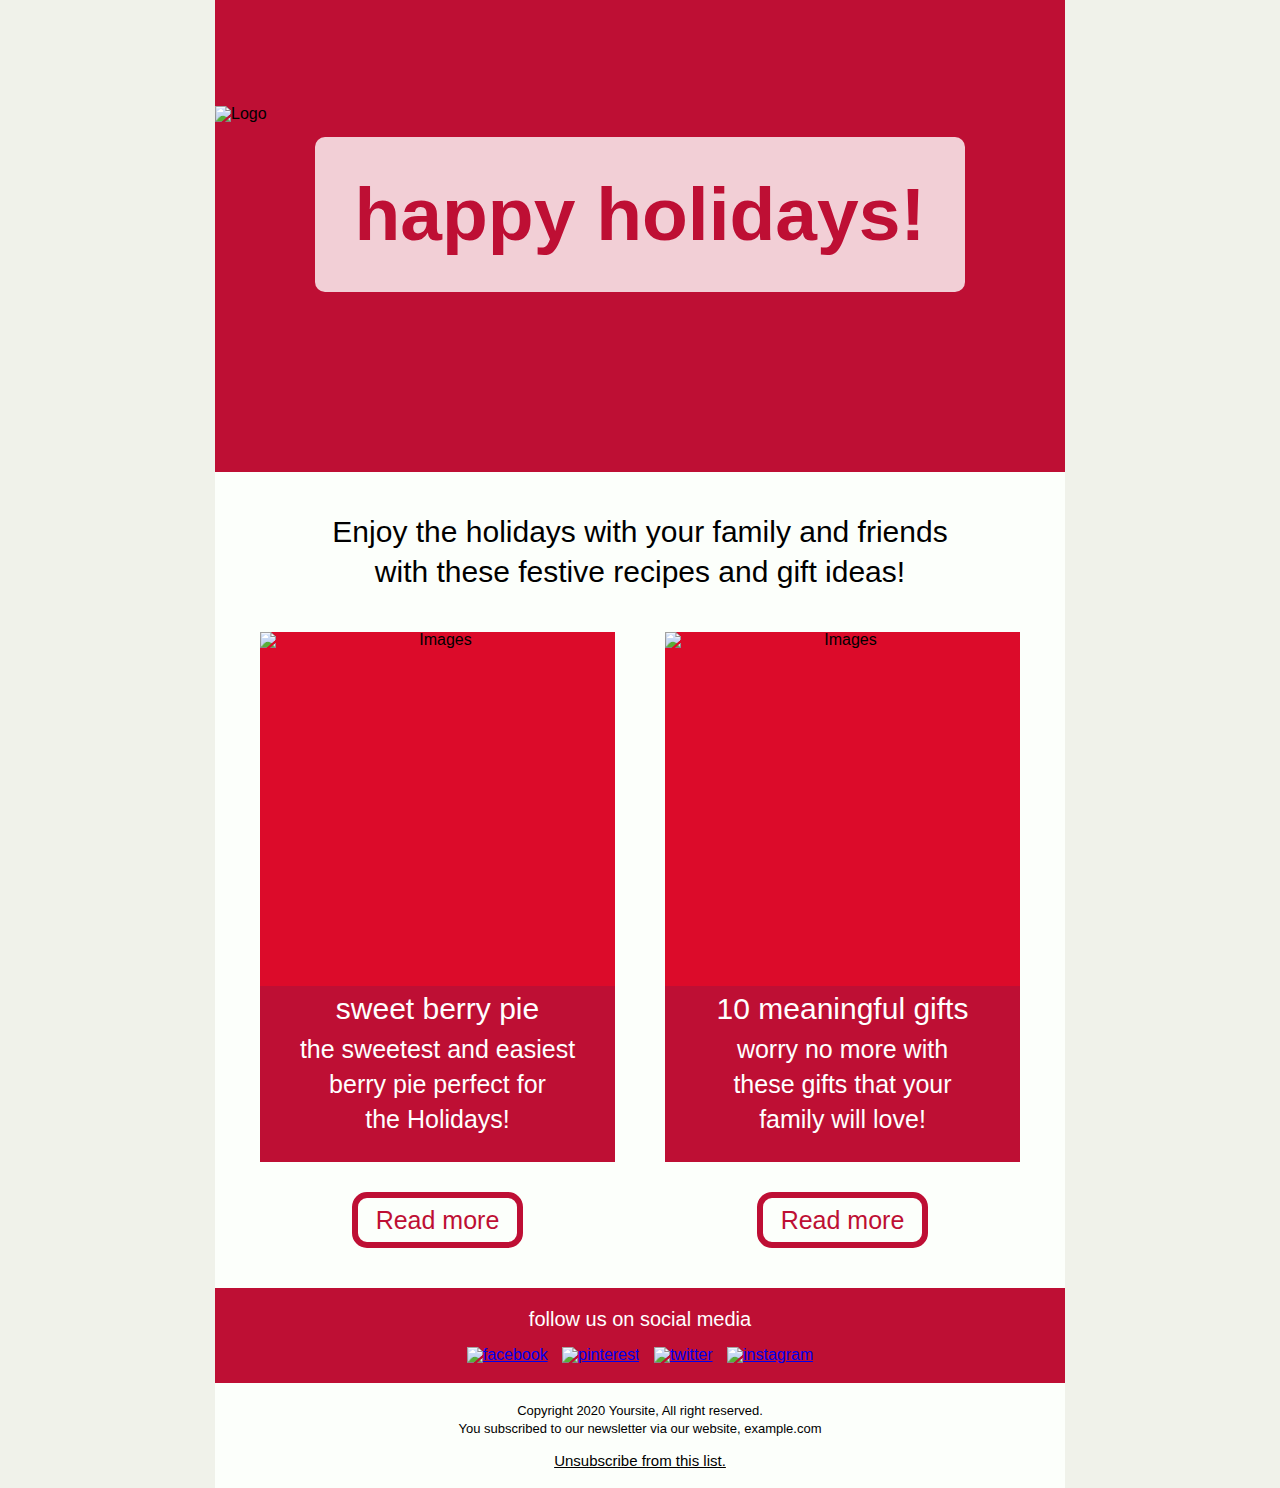
==== index.html @ 51e79f65 "Update index.html" ====
<!DOCTYPE html PUBLIC "-//W3C//DTD XHTML 1.0 Transitional//EN" "http://www.w3.org/TR/xhtml1/DTD/xhtml1-transitional.dtd">
<html xmlns="http://www.w3.org/1999/xhtml">
<head>
	<meta http-equiv="Content-Type" content="text/html; charset=UTF-8" />
	<meta name="viewport" content="width=device-width, initial-scale=1">
	<meta http-equiv="X-UA-Compatible" content="IE=edge">
	<title>Holidays - Christmas</title>
	<style>
		body {
			width: 100% !important;
			-webkit-text-size-adjust: 100%;
			-ms-text-size-adjust: 100%;
			margin: 0;
			padding: 0;
			line-height: 100%;
		}

		[style*="Open Sans"] {font-family: 'Open Sans', arial, sans-serif !important;}

		img {
			outline: none;
			text-decoration: none;
			border:none;
			-ms-interpolation-mode: bicubic;
			max-width: 100%!important;
			margin: 0;
			padding: 0;
			display: block;
		}
    
		table td {
			border-collapse: collapse;
		}
    
		table {
			border-collapse: collapse;
			mso-table-lspace: 0pt;
			mso-table-rspace: 0pt;
		}

		.main {
			font-family: "Arial", sans-serif;
		}
	</style>
</head>
<body style="margin: 0; padding: 0;">
	<table cellpadding="0" cellspacing="0"  width="100%" bgcolor="#f0f2ea">
		<tbody>
			<tr>
				<td>
					<table class="main table-850" cellpadding="0" cellspacing="0" width="850" align="center">
						<tr>
							<td bgcolor='#FCFFFB' class="header-td">
								<table cellpadding="0" cellspacing="0" width="850" border="0" align="center">
									<tr>
										<td>
											<div style="background: url('https://lh3.googleusercontent.com/[base64]w953-h635-no?authuser=1') #be0f34 no-repeat; background-size: cover; width: 100%;margin-bottom: 40px;">
												<img src="img/logo.png" alt="Logo" style="padding-top: 106px;padding-bottom: 15px; margin: 0 auto;">
												<div style="padding: 0px 100px 180px 100px;">
													<div style="background: rgba(255, 255, 255, .8); text-align: center; border-radius: 10px;padding: 40px 30px;">
														<h1 style="color: #be0f34;font-weight: 600;font-size: 75px;line-height: 75px; margin: 0;">happy holidays!</h1>
													</div>
												</div>
											</div>
										</td>
									</tr>
									<tr>
										<td align="center">
											<p style="color: #000000;font-size: 30px;line-height: 40px;text-align: center; margin: 0 0 40px 0;">Enjoy the holidays with your family and friends <br /> with these festive recipes and gift ideas!</p>
										</td>
									</tr>
								</table>
							</td>
						</tr>
						<tr>
							<td bgcolor="#FCFFFB">
								<table cellpadding="0" cellspacing="0" width="850" align="center">
									<tbody>
										<tr>
											<td width="45"></td>
											<td align="center">
												<img src="https://lh3.googleusercontent.com/[base64]s635-no?authuser=1" alt="Images" width="355px" height="354px" style="display: block; margin: 0; border: 0;background: #DC0B2A;">
												<div style="color: #ffffff;text-align: center;background: #be0f34;padding: 15px 25px 25px 25px;margin-bottom: 30px;">
													<h2 style="font-weight: 500;font-size: 30px;margin: 0px 0px 15px 0px;">sweet berry pie</h2>
													<p style="line-height: 35px;font-size: 25px;font-weight: 200;margin:0px">the sweetest and easiest<br /> berry pie perfect for<br /> the Holidays!</p>
												</div>
												<a href="#" target="_blank" style="display: inline-block; font-weight: 500;color: #be0f34;font-size: 25px;text-decoration: none;border: 6px solid #be0f34;border-radius: 15px;padding: 14px 18px;margin-bottom: 40px;">Read more</a>
											</td>
											<td width="50"></td>
											<td align="center">
												<img src="https://lh3.googleusercontent.com/[base64]s635-no?authuser=1" alt="Images" width="355px" height="354px" style="display: block; margin: 0; border: 0;background: #DC0B2A;">
												<div style="color: #ffffff;text-align: center;background: #be0f34;padding: 15px 25px 25px 25px;margin-bottom: 30px;">
													<h2 style="font-weight: 500;font-size: 30px;margin: 0px 0px 15px 0px;">10 meaningful gifts</h2>
													<p style="line-height: 35px;font-size: 25px;font-weight: 200;margin:0px">worry no more with<br /> these gifts that your<br /> family will love!</p>
												</div>
												<a href="#" target="_blank" style="display: inline-block; font-weight: 500;color: #be0f34;font-size: 25px;text-decoration: none;border: 6px solid #be0f34;border-radius: 15px;padding: 14px 18px;margin-bottom: 40px;">Read more</a>
											</td>
											<td width="45"></td>
										</tr>
									</tbody>
								</table>
							</td>
						</tr>
						<tr>
							<td bgcolor="#be0f34">
								<table cellpadding="0" cellspacing="0" width="850" border="0" align="center">
									<tbody>
										<tr>
											<td>
												<h2 style="margin: 0;text-align: center;color: #ffffff;font-size: 20px;font-weight: 500;padding: 23px 0 20px;">follow us on social media</h2>
											</td>
										</tr>
										<tr>
											<td>
												<div style="padding-bottom: 20px;text-align: center;">
													<a href="#" style="display: inline-block; margin-right: 10px;"><img src="img/facebook.png" alt="facebook"></a>
													<a href="#" style="display: inline-block; margin-right: 10px;"><img src="img/pinterest.png" alt="pinterest"></a>
													<a href="#" style="display: inline-block; margin-right: 10px;"><img src="img/twitter.png" alt="twitter"></a>
													<a href="#" style="display: inline-block;"><img src="img/ig.png" alt="instagram"></a>
												</div>
											</td>
										</tr>
									</tbody>
								</table>
							</td>
						</tr>
						<tr>
							<td>
								<table cellpadding="0" cellspacing="0" width="850" border="0" align="center" bgcolor="#FCFFFB">
									<tbody>
										<tr>
											<td>
												<div style="text-align: center;padding: 19px 26px;">
													<p style="font-size: 13px;color: #000000;line-height: 18px;margin: 0;padding-bottom: 15px;">Copyright 2020 Yoursite, All right reserved. <br>
														You subscribed to our newsletter via our website, example.com
													</p>
														<a href="#" style="font-size: 15px;font-weight: 500;color: #000000;">Unsubscribe from this list.</a>
												</div>
											</td>
										</tr>
									</tbody>
								</table>
							</td>
						</tr>
					</table>
				</td>
			</tr>
		</tbody>
	</table>
</body>
</html>
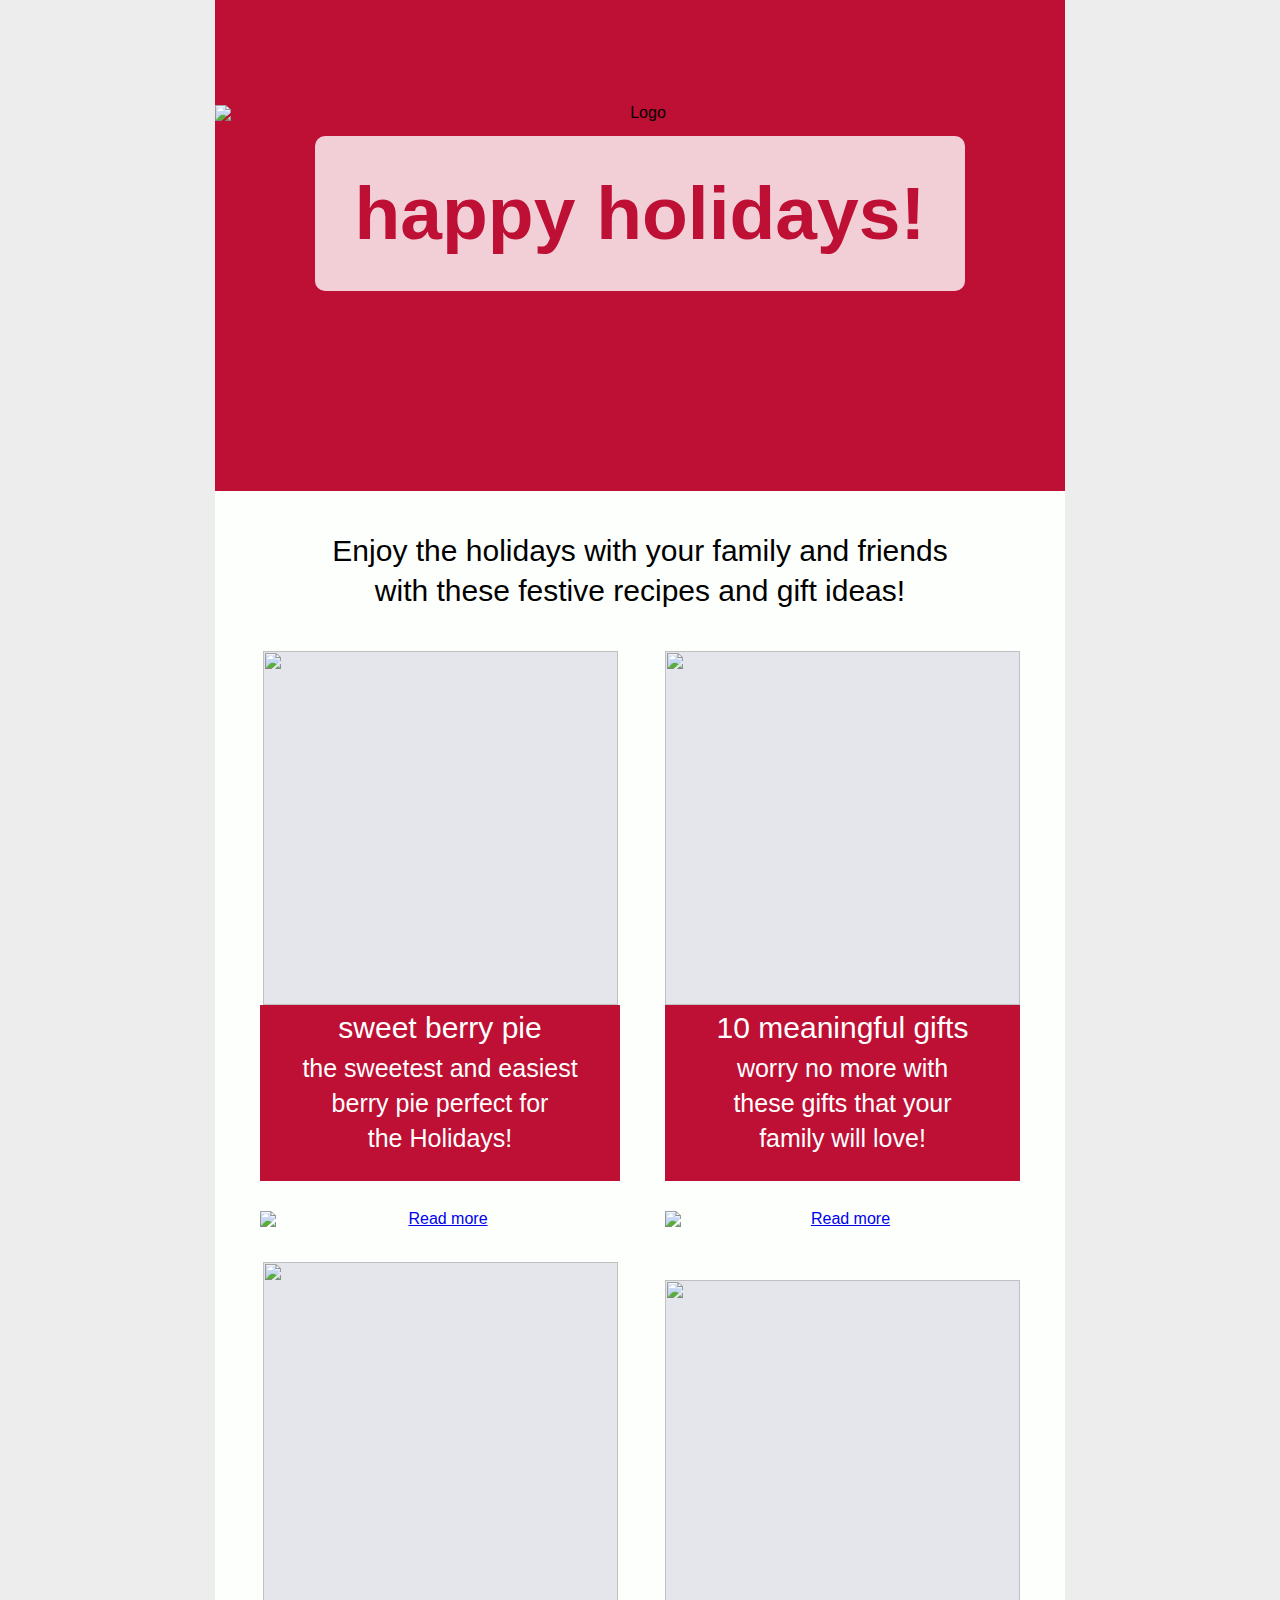
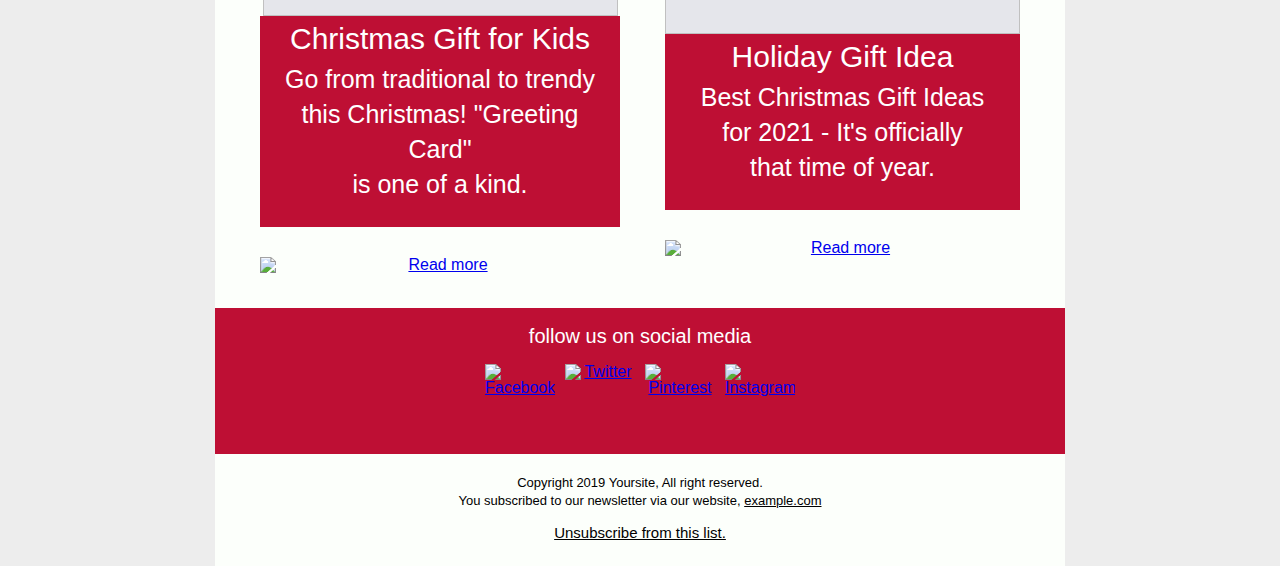
==== commit 331c838f: "Add img and text" ====
--- a/index.html
+++ b/index.html
@@ -2,8 +2,7 @@
 <html xmlns="http://www.w3.org/1999/xhtml">
 <head>
 	<meta http-equiv="Content-Type" content="text/html; charset=UTF-8" />
-	<meta name="viewport" content="width=device-width, initial-scale=1">
-	<meta http-equiv="X-UA-Compatible" content="IE=edge">
+	<meta name="viewport" content="width=device-width, initial-scale=1.0" />
 	<title>Holidays - Christmas</title>
 	<style>
 		body {
@@ -13,9 +12,8 @@
 			margin: 0;
 			padding: 0;
 			line-height: 100%;
-		}
-
-		[style*="Open Sans"] {font-family: 'Open Sans', arial, sans-serif !important;}
+			font-family: 'PT Sans', sans-serif;
+		}
 
 		img {
 			outline: none;
@@ -27,118 +25,362 @@
 			padding: 0;
 			display: block;
 		}
-    
+
 		table td {
 			border-collapse: collapse;
 		}
-    
+
 		table {
 			border-collapse: collapse;
 			mso-table-lspace: 0pt;
 			mso-table-rspace: 0pt;
 		}
-
-		.main {
-			font-family: "Arial", sans-serif;
+		.header-logo {
+			padding-top: 105px;
+			padding-bottom: 15px;
+		}
+		.header-title {
+			padding-bottom: 200px;
+		}
+		.header-title h1{
+			color: #be0f34;
+			font-weight: 600;
+			font-size: 75px;
+			line-height: 75px;
+			margin: 0;
+			background: rgba(255, 255, 255, .8);
+			text-align: center;
+			border-radius: 10px;
+			padding-top: 40px;
+			padding-bottom: 40px;
+			padding-right: 15px;
+			padding-left: 15px;
+			max-width: 620px;
+		}
+		.descr p{
+			color: #000000;
+			font-size: 30px;
+			line-height: 40px;
+			font-weight: 500;
+			text-align: center;
+			margin: 0;
+			padding-top: 40px;
+			padding-bottom: 40px;
+			padding-right: 110px;
+			padding-left: 110px;
+		}
+		.content-item {
+			padding-bottom: 35px;
+		}
+		.content-img{
+			background: #E5E6EB;
+			width: 355px;
+			height: 354px;
+		}
+		.content-box {
+			color: #FFFFFF;
+			text-align: center;
+			background: #be0f34;
+			padding-top: 15px;
+			padding-right: 25px;
+			padding-left: 25px;
+			padding-bottom: 25px;
+			margin-bottom: 30px;
+		}
+		.content-title {
+			font-weight: 500;
+			font-size: 30px;
+			margin-bottom: 15px;
+			margin-right: 0px;
+			margin-left: 0px;
+			margin-top: 0px;
+		}
+		.content-descr {
+			margin: 0;
+			line-height: 35px;
+			font-size: 25px;
+			font-weight: 200;
+		}
+		.socials {
+			padding-top: 20px;
+			padding-bottom: 20px;
+		}
+		.socials-title p{
+			margin: 0;
+			color: #FFFFFF;
+			font-size: 20px;
+			font-weight: 500;
+			padding-bottom: 20px;
+			text-align: center;
+		}
+		.socials-item {
+			width: 70px;
+		}
+		.footer {
+			padding-top: 20px;
+			padding-bottom: 25px;
+		}
+		.footer-copyright p{
+			font-size: 13px;
+			line-height: 18px;
+			margin: 0;
+			margin-bottom: 15px;
+		}
+		.footer-copyright-link {
+			color: #000000;
+		}
+		.socials-img {
+			width: 70px;
+			height: 70px;
+		}
+		.footer-link a{
+			color: #000000;
+			font-size: 15px;
+			font-weight: 500;
+		}
+		@media (max-width: 870px) {
+			.table-850 {
+				width: 600px !important;
+			}
+			.header-logo {
+				padding-top: 90px !important;
+			}
+			.header-title {
+				padding-bottom: 170px !important;
+			}
+			.header-title h1{
+				font-size: 65px !important;
+				line-height: 65px !important;
+				max-width: 510px !important;
+			}
+			.descr p {
+				padding-right: 50px !important;
+				padding-left: 50px !important;
+				font-size: 28px !important;
+				line-height: 36px !important;
+			}
+			.content-img{
+				height: 220px !important;
+			}
+			.content-descr {
+				line-height: 25px !important;
+				font-size: 18px !important;
+			}
+			.content-box {
+				padding-right: 15px !important;
+				padding-left: 15px !important;
+			}
+			.content-title {
+				font-size: 23px !important;
+			}
+		}
+		@media (max-width: 620px) {
+			.table-850 {
+				width: 400px !important;
+			}
+			.header-logo {
+				padding-top: 70px !important;
+			}
+			.header-title {
+				padding-bottom: 150px !important;
+			}
+			.header-title h1{
+				font-size: 50px !important;
+				line-height: 55px !important;
+				max-width: 300px !important;
+			}
+			.descr p {
+				padding-right: 35px !important;
+				padding-left: 35px !important;
+				font-size: 25px !important;
+				line-height: 35px !important;
+				padding-top: 35px !important;
+				padding-bottom: 35px !important;
+			}
+			.content td {
+				display: block !important;
+			}
+			.content-img {
+				height: 300px !important;
+				width: 300px !important;
+			}
+			.content-box {
+				width: 300px !important;
+				padding-right: 0px !important;
+				padding-left: 0px !important;
+				margin-bottom: 25px !important;
+			}
+		}
+		@media (max-width: 420px) {
+			.table-850 {
+				width: 350px !important;
+			}
+			.header-logo {
+				padding-top: 70px !important;
+			}
+			.header-title {
+				padding-bottom: 150px !important;
+			}
+			.header-title h1{
+				padding-top: 30px !important;
+				padding-bottom: 30px !important;
+				max-width: 270px !important;
+			}
 		}
 	</style>
 </head>
+
 <body style="margin: 0; padding: 0;">
-	<table cellpadding="0" cellspacing="0"  width="100%" bgcolor="#f0f2ea">
+	<table cellpadding="0" cellspacing="0" width="100%" bgcolor="#EDEDED">
 		<tbody>
 			<tr>
 				<td>
-					<table class="main table-850" cellpadding="0" cellspacing="0" width="850" align="center">
+					<table class="table-850" cellpadding="0" cellspacing="0" width="850" align="center">
 						<tr>
-							<td bgcolor='#FCFFFB' class="header-td">
-								<table cellpadding="0" cellspacing="0" width="850" border="0" align="center">
-									<tr>
-										<td>
-											<div style="background: url('https://lh3.googleusercontent.com/[base64]w953-h635-no?authuser=1') #be0f34 no-repeat; background-size: cover; width: 100%;margin-bottom: 40px;">
-												<img src="img/logo.png" alt="Logo" style="padding-top: 106px;padding-bottom: 15px; margin: 0 auto;">
-												<div style="padding: 0px 100px 180px 100px;">
-													<div style="background: rgba(255, 255, 255, .8); text-align: center; border-radius: 10px;padding: 40px 30px;">
-														<h1 style="color: #be0f34;font-weight: 600;font-size: 75px;line-height: 75px; margin: 0;">happy holidays!</h1>
-													</div>
-												</div>
-											</div>
-										</td>
-									</tr>
-									<tr>
-										<td align="center">
-											<p style="color: #000000;font-size: 30px;line-height: 40px;text-align: center; margin: 0 0 40px 0;">Enjoy the holidays with your family and friends <br /> with these festive recipes and gift ideas!</p>
+							<td class="header-td" bgcolor="#BE0F34">
+								<table class="table-850" cellpadding="0" cellspacing="0" width="850" align="center" background="https://github.com/DimaMelnichuk/Email-Holidays-Christmas/blob/main/img/bg.jpg?raw=true">
+									<tr>
+										<td class="header-logo" align="center">
+											<img src="https://github.com/DimaMelnichuk/Email-Holidays-Christmas/blob/main/img/logo.png?raw=true" alt="Logo">
+										</td>
+									</tr>
+									<tr>
+										<td class="header-title" align="center">
+											<h1>happy holidays!</h1>
 										</td>
 									</tr>
 								</table>
 							</td>
 						</tr>
 						<tr>
-							<td bgcolor="#FCFFFB">
-								<table cellpadding="0" cellspacing="0" width="850" align="center">
-									<tbody>
-										<tr>
-											<td width="45"></td>
-											<td align="center">
-												<img src="https://lh3.googleusercontent.com/[base64]s635-no?authuser=1" alt="Images" width="355px" height="354px" style="display: block; margin: 0; border: 0;background: #DC0B2A;">
-												<div style="color: #ffffff;text-align: center;background: #be0f34;padding: 15px 25px 25px 25px;margin-bottom: 30px;">
-													<h2 style="font-weight: 500;font-size: 30px;margin: 0px 0px 15px 0px;">sweet berry pie</h2>
-													<p style="line-height: 35px;font-size: 25px;font-weight: 200;margin:0px">the sweetest and easiest<br /> berry pie perfect for<br /> the Holidays!</p>
-												</div>
-												<a href="#" target="_blank" style="display: inline-block; font-weight: 500;color: #be0f34;font-size: 25px;text-decoration: none;border: 6px solid #be0f34;border-radius: 15px;padding: 14px 18px;margin-bottom: 40px;">Read more</a>
-											</td>
-											<td width="50"></td>
-											<td align="center">
-												<img src="https://lh3.googleusercontent.com/[base64]s635-no?authuser=1" alt="Images" width="355px" height="354px" style="display: block; margin: 0; border: 0;background: #DC0B2A;">
-												<div style="color: #ffffff;text-align: center;background: #be0f34;padding: 15px 25px 25px 25px;margin-bottom: 30px;">
-													<h2 style="font-weight: 500;font-size: 30px;margin: 0px 0px 15px 0px;">10 meaningful gifts</h2>
-													<p style="line-height: 35px;font-size: 25px;font-weight: 200;margin:0px">worry no more with<br /> these gifts that your<br /> family will love!</p>
-												</div>
-												<a href="#" target="_blank" style="display: inline-block; font-weight: 500;color: #be0f34;font-size: 25px;text-decoration: none;border: 6px solid #be0f34;border-radius: 15px;padding: 14px 18px;margin-bottom: 40px;">Read more</a>
-											</td>
-											<td width="45"></td>
-										</tr>
-									</tbody>
+							<td class="content" bgcolor="#FCFFFB">
+								<table class="table-850" cellpadding="0" cellspacing="0" width="850" align="center">
+									<tr>
+										<td class="descr" align="center">
+											<p>Enjoy the holidays with your family and friends with these festive recipes and gift ideas!</p>
+										</td>
+									</tr>
+									<tr>
+										<td>
+											<table class="table-850" cellpadding="0" cellspacing="0" width="850" align="center">
+												<tr>
+													<td width="45"></td>
+													<td class="content-item" align="center">
+														<img class="content-img" src="https://github.com/DimaMelnichuk/Email-Holidays-Christmas/blob/main/img/img-01.jpg?raw=true" alt="" width="355px" height="354px">
+														<div class="content-box">
+															<h2 class="content-title">sweet berry pie</h2>
+															<p class="content-descr">the sweetest and easiest<br /> berry pie perfect for<br /> the Holidays!</p>
+														</div>
+														<a href="#" target="_blank">
+															<img src="https://github.com/DimaMelnichuk/Email-Holidays-Christmas/blob/main/img/btn.png?raw=true" alt="Read more">
+														</a>
+													</td>
+													<td width="45"></td>
+													<td class="content-item" align="center">
+														<img class="content-img" src="https://github.com/DimaMelnichuk/Email-Holidays-Christmas/blob/main/img/img-02.jpg?raw=true" alt="" width="355px" height="354px">
+														<div class="content-box">
+															<h2 class="content-title">10 meaningful gifts</h2>
+															<p class="content-descr">worry no more with<br /> these gifts that your<br /> family will love!</p>
+														</div>
+														<a href="#" target="_blank">
+															<img src="https://github.com/DimaMelnichuk/Email-Holidays-Christmas/blob/main/img/btn.png?raw=true" alt="Read more">
+														</a>
+													</td>
+													<td width="45"></td>
+												</tr>
+												<tr>
+													<td width="45"></td>
+													<td class="content-item" align="center">
+														<img class="content-img" src="https://github.com/DimaMelnichuk/Email-Holidays-Christmas/blob/main/img/img-03.jpg?raw=true" alt="" width="355px" height="354px">
+														<div class="content-box">
+															<h2 class="content-title">Christmas Gift for Kids</h2>
+															<p class="content-descr">Go from traditional to trendy <br />this Christmas!  "Greeting Card" <br />is one of a kind.</p>
+														</div>
+														<a href="#" target="_blank">
+															<img src="https://github.com/DimaMelnichuk/Email-Holidays-Christmas/blob/main/img/btn.png?raw=true" alt="Read more">
+														</a>
+													</td>
+													<td width="45"></td>
+													<td class="content-item" align="center">
+														<img class="content-img" src="https://github.com/DimaMelnichuk/Email-Holidays-Christmas/blob/main/img/img-04.jpg?raw=true" alt="" width="355px" height="354px">
+														<div class="content-box">
+															<h2 class="content-title">Holiday Gift Idea</h2>
+															<p class="content-descr">Best Christmas Gift Ideas<br /> for 2021 - It's officially<br /> that time of year.</p>
+														</div>
+														<a href="#" target="_blank">
+															<img src="https://github.com/DimaMelnichuk/Email-Holidays-Christmas/blob/main/img/btn.png?raw=true" alt="Read more">
+														</a>
+													</td>
+													<td width="45"></td>
+												</tr>
+											</table>
+										</td>
+									</tr>
 								</table>
 							</td>
 						</tr>
 						<tr>
-							<td bgcolor="#be0f34">
-								<table cellpadding="0" cellspacing="0" width="850" border="0" align="center">
-									<tbody>
-										<tr>
-											<td>
-												<h2 style="margin: 0;text-align: center;color: #ffffff;font-size: 20px;font-weight: 500;padding: 23px 0 20px;">follow us on social media</h2>
-											</td>
-										</tr>
-										<tr>
-											<td>
-												<div style="padding-bottom: 20px;text-align: center;">
-													<a href="#" style="display: inline-block; margin-right: 10px;"><img src="img/facebook.png" alt="facebook"></a>
-													<a href="#" style="display: inline-block; margin-right: 10px;"><img src="img/pinterest.png" alt="pinterest"></a>
-													<a href="#" style="display: inline-block; margin-right: 10px;"><img src="img/twitter.png" alt="twitter"></a>
-													<a href="#" style="display: inline-block;"><img src="img/ig.png" alt="instagram"></a>
-												</div>
-											</td>
-										</tr>
-									</tbody>
+							<td class="socials" bgcolor="#BE0F34">
+								<table class="table-850" cellpadding="0" cellspacing="0" width="850" align="center">
+									<tr>
+										<td class="socials-title" align="center">
+											<p>follow us on social media</p>
+										</td>
+									</tr>
+									<tr>
+										<td>
+											<table class="table-850" cellpadding="0" cellspacing="0" width="310" align="center">
+												<tr>
+													<td class="socials-item" align="center">
+														<a href="#" target="_blank">
+															<img class="socials-img" src="https://github.com/DimaMelnichuk/Email-Holidays-Christmas/blob/main/img/facebook.png?raw=true" alt="Facebook">
+														</a>
+													</td>
+													<td style="width: 13px;"></td>
+													<td class="socials-item" align="center">
+														<a href="#" target="_blank">
+															<img class="socials-img" src="https://github.com/DimaMelnichuk/Email-Holidays-Christmas/blob/main/img/twitter.png?raw=true" alt="Twitter">
+														</a>
+													</td>
+													<td style="width: 13px;"></td>
+													<td class="socials-item" align="center">
+														<a href="#" target="_blank">
+															<img class="socials-img" src="https://github.com/DimaMelnichuk/Email-Holidays-Christmas/blob/main/img/pinterest.png?raw=true" alt="Pinterest">
+														</a>
+													</td>
+													<td style="width: 13px;"></td>
+													<td class="socials-item" align="center">
+														<a href="#" target="_blank">
+															<img class="socials-img" src="https://github.com/DimaMelnichuk/Email-Holidays-Christmas/blob/main/img/instagram.png?raw=true" alt="Instagram">
+														</a>
+													</td>
+												</tr>
+											</table>
+										</td>
+									</tr>
 								</table>
 							</td>
 						</tr>
 						<tr>
-							<td>
-								<table cellpadding="0" cellspacing="0" width="850" border="0" align="center" bgcolor="#FCFFFB">
-									<tbody>
-										<tr>
-											<td>
-												<div style="text-align: center;padding: 19px 26px;">
-													<p style="font-size: 13px;color: #000000;line-height: 18px;margin: 0;padding-bottom: 15px;">Copyright 2020 Yoursite, All right reserved. <br>
-														You subscribed to our newsletter via our website, example.com
-													</p>
-														<a href="#" style="font-size: 15px;font-weight: 500;color: #000000;">Unsubscribe from this list.</a>
-												</div>
-											</td>
-										</tr>
-									</tbody>
+							<td class="footer" bgcolor="#FCFFFB">
+								<table class="table-850" cellpadding="0" cellspacing="0" width="850" align="center">
+									<tr>
+										<td class="footer-copyright" align="center">
+											<p>Copyright 2019 Yoursite, All right reserved.<br />
+												You subscribed to our newsletter via our website, 
+												<span class="footer-copyright-link">
+													<a class="footer-copyright-link" href="#">example.com</a>
+												</span>
+											</p>
+										</td>
+									</tr>
+									<tr>
+										<td class="footer-link" align="center" >
+											<span>
+												<a href="#" target="_blank">Unsubscribe from this list.</a>
+											</span>
+										</td>
+									</tr>
 								</table>
 							</td>
 						</tr>
@@ -148,4 +390,5 @@
 		</tbody>
 	</table>
 </body>
+
 </html>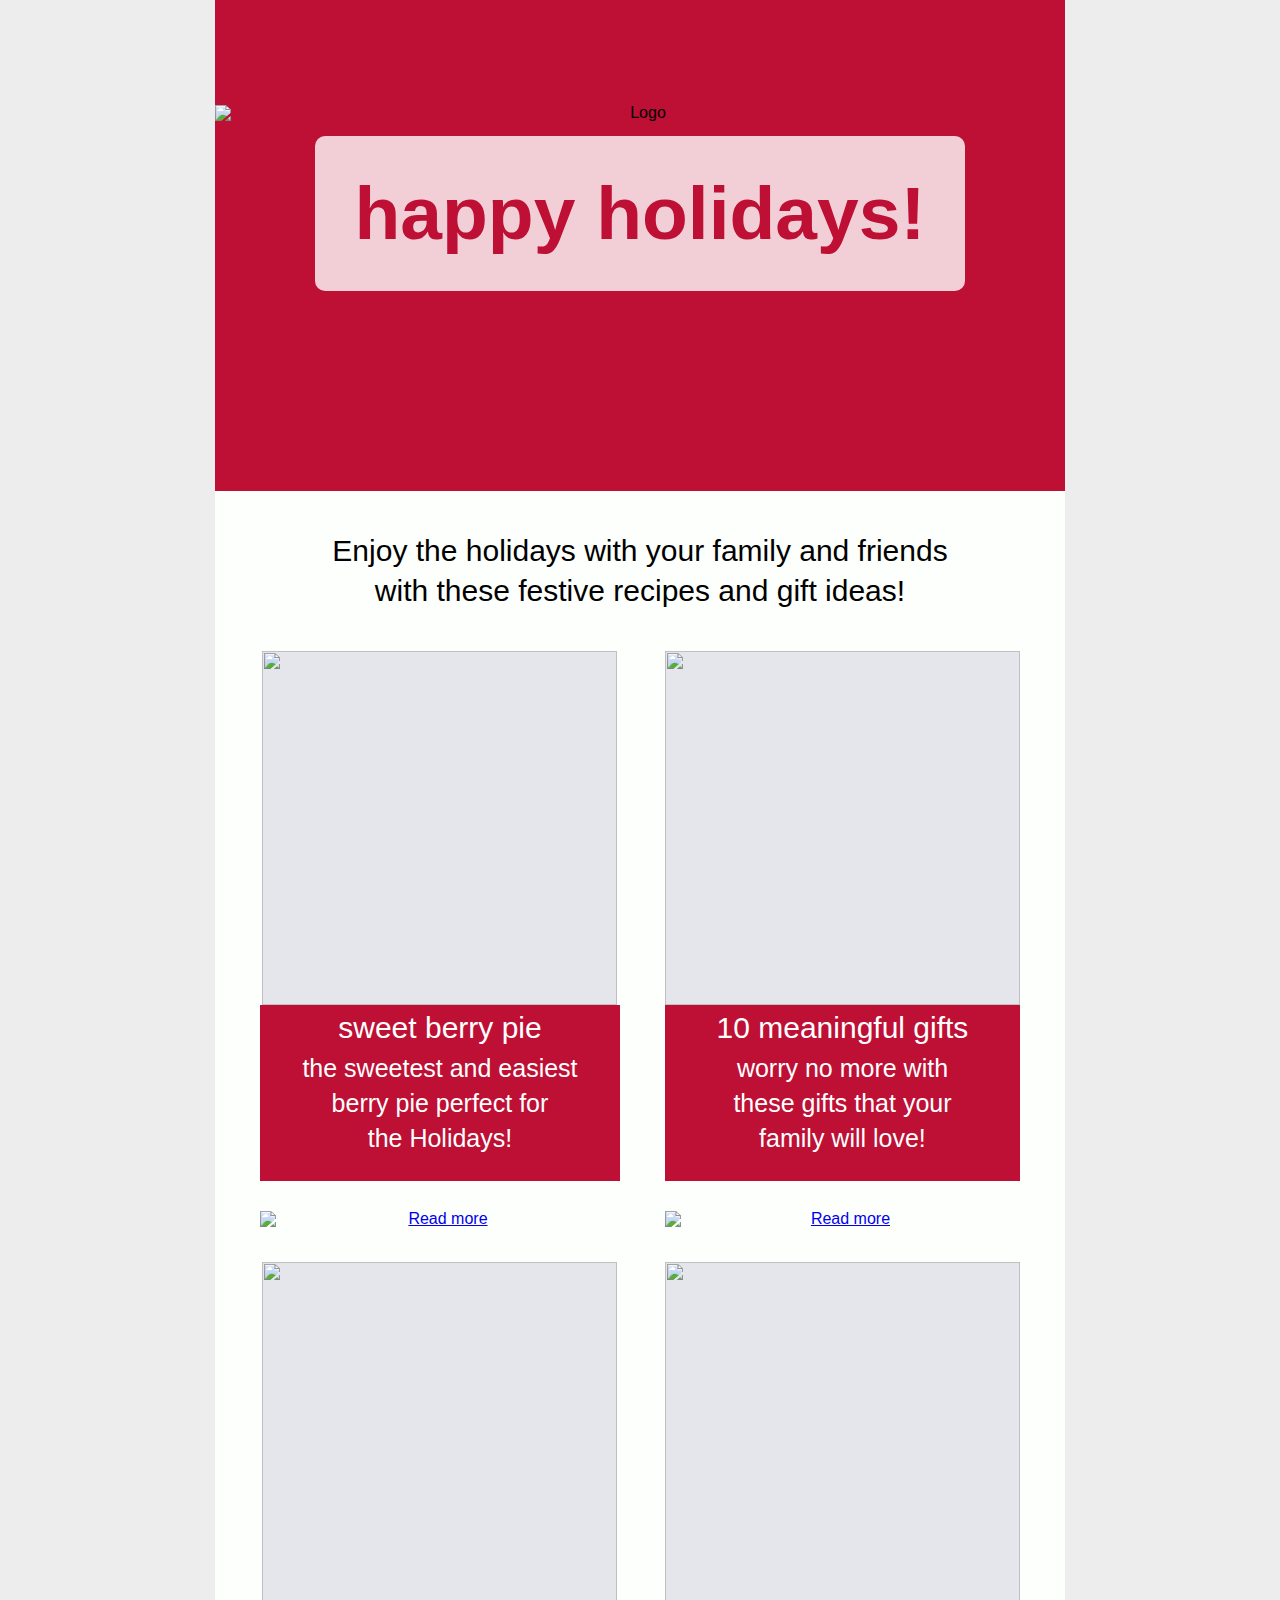
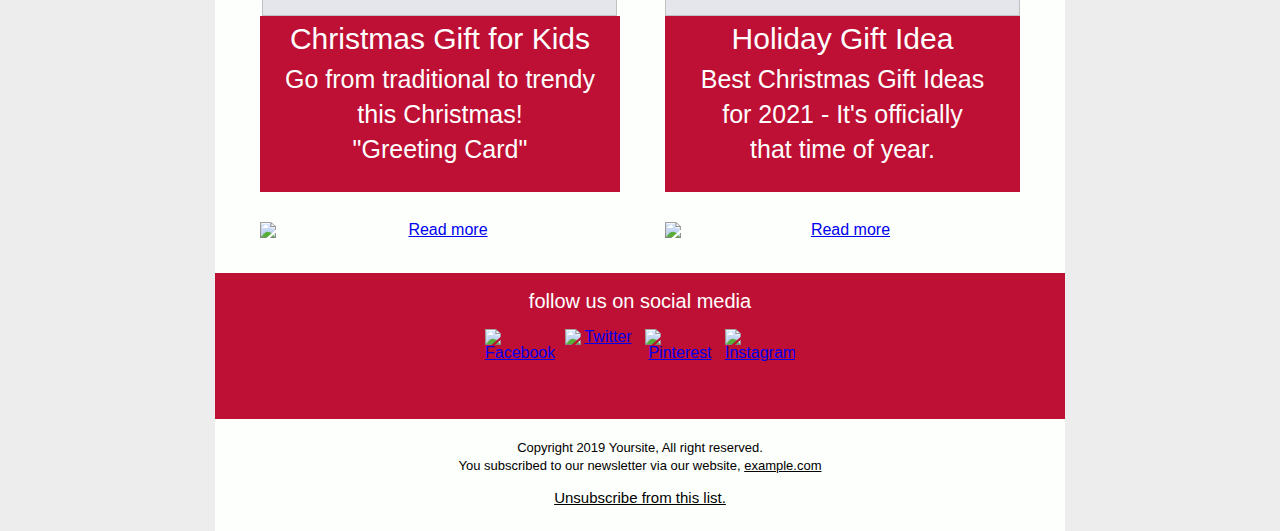
==== commit 777645cb: "Update index.html" ====
--- a/index.html
+++ b/index.html
@@ -294,7 +294,7 @@
 														<img class="content-img" src="https://github.com/DimaMelnichuk/Email-Holidays-Christmas/blob/main/img/img-03.jpg?raw=true" alt="" width="355px" height="354px">
 														<div class="content-box">
 															<h2 class="content-title">Christmas Gift for Kids</h2>
-															<p class="content-descr">Go from traditional to trendy <br />this Christmas!  "Greeting Card" <br />is one of a kind.</p>
+															<p class="content-descr">Go from traditional to trendy <br />this Christmas! <br /> "Greeting Card" </p>
 														</div>
 														<a href="#" target="_blank">
 															<img src="https://github.com/DimaMelnichuk/Email-Holidays-Christmas/blob/main/img/btn.png?raw=true" alt="Read more">
